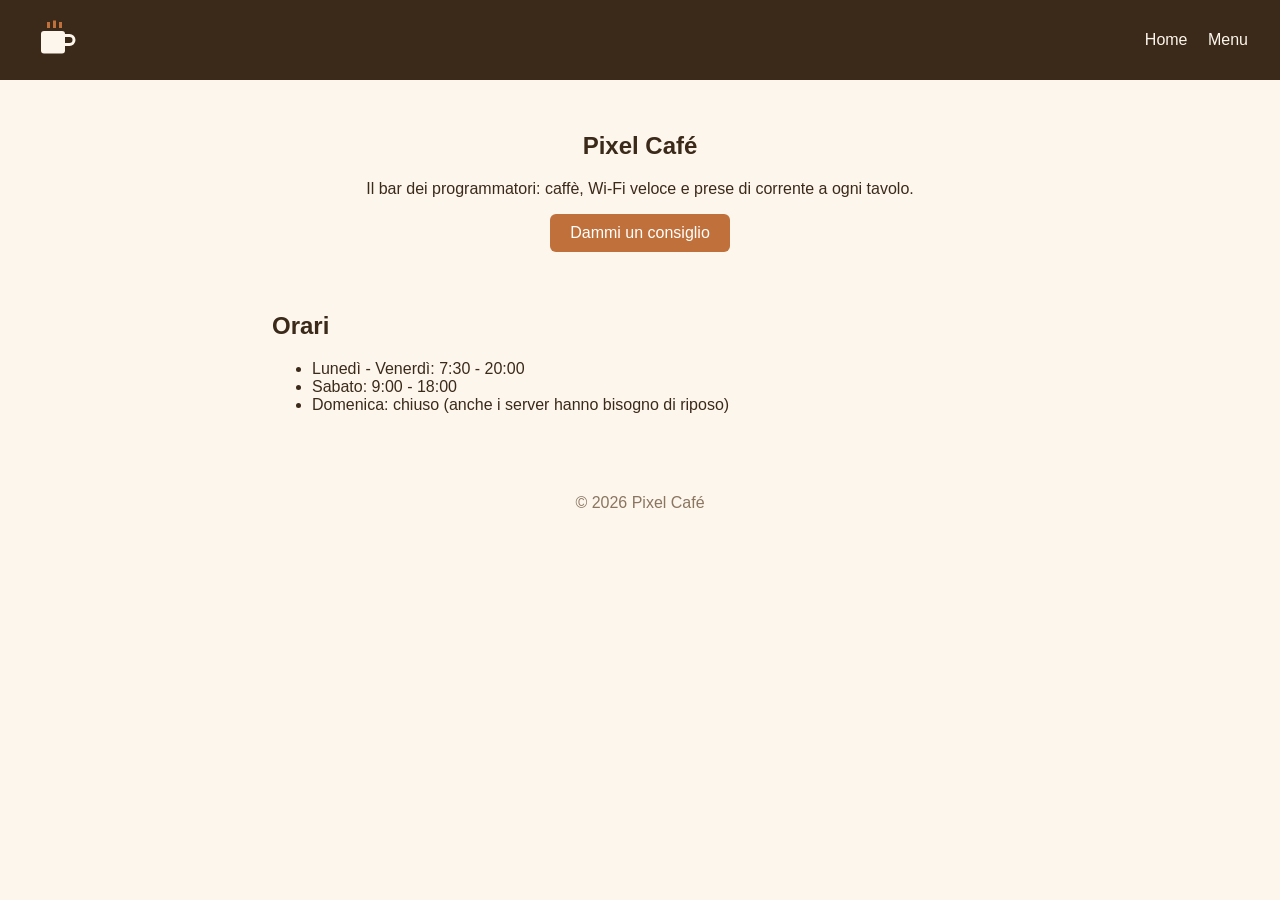
==== index.html @ 521093af "First commit" ====
<!DOCTYPE html>
<html lang="it">
<head>
  <meta charset="UTF-8">
  <meta name="viewport" content="width=device-width, initial-scale=1.0">
  <title>Pixel Café</title>
  <link rel="stylesheet" href="style.css">
</head>
<body>
  <header class="header">
    <img src="assets/logo.svg" alt="Logo Pixel Café" class="logo">
    <nav>
      <a href="index.html">Home</a>
      <a href="menu.html">Menu</a>
    </nav>
  </header>

  <main>
    <section class="hero">
      <h1>Pixel Café</h1>
      <p>Il bar dei programmatori: caffè, Wi-Fi veloce e prese di corrente a ogni tavolo.</p>
      <button id="quote-btn">Dammi un consiglio</button>
      <p id="quote" class="quote"></p>
    </section>

    <section class="info">
      <h2>Orari</h2>
      <ul>
        <li>Lunedì - Venerdì: 7:30 - 20:00</li>
        <li>Sabato: 9:00 - 18:00</li>
        <li>Domenica: chiuso (anche i server hanno bisogno di riposo)</li>
      </ul>
    </section>
  </main>

  <footer class="footer">
    <p>© 2026 Pixel Café</p>
  </footer>

  <script src="script.js"></script>
</body>
</html>
---- style.css ----
* {
  box-sizing: border-box;
}

body {
  margin: 0;
  font-family: Arial, Helvetica, sans-serif;
  background-color: #fdf6ec;
  color: #3b2a1a;
}

.header {
  display: flex;
  justify-content: space-between;
  align-items: center;
  padding: 16px 32px;
  background-color: #3b2a1a;
}

.logo {
  width: 48px;
}

nav a {
  color: #fdf6ec;
  margin-left: 16px;
  text-decoration: none;
}

main {
  max-width: 800px;
  margin: 0 auto;
  padding: 32px;
}

.hero {
  text-align: center;
}

button {
  padding: 10px 20px;
  border: none;
  border-radius: 6px;
  background-color: #c0703a;
  color: white;
  font-size: 16px;
  cursor: pointer;
}

.quote {
  font-style: italic;
  min-height: 24px;
}

.menu {
  width: 100%;
  border-collapse: collapse;
}

.menu th,
.menu td {
  padding: 8px;
  border-bottom: 1px solid #d9c3a5;
  text-align: left;
}

.footer {
  text-align: center;
  padding: 16px;
  color: #8a7560;
}
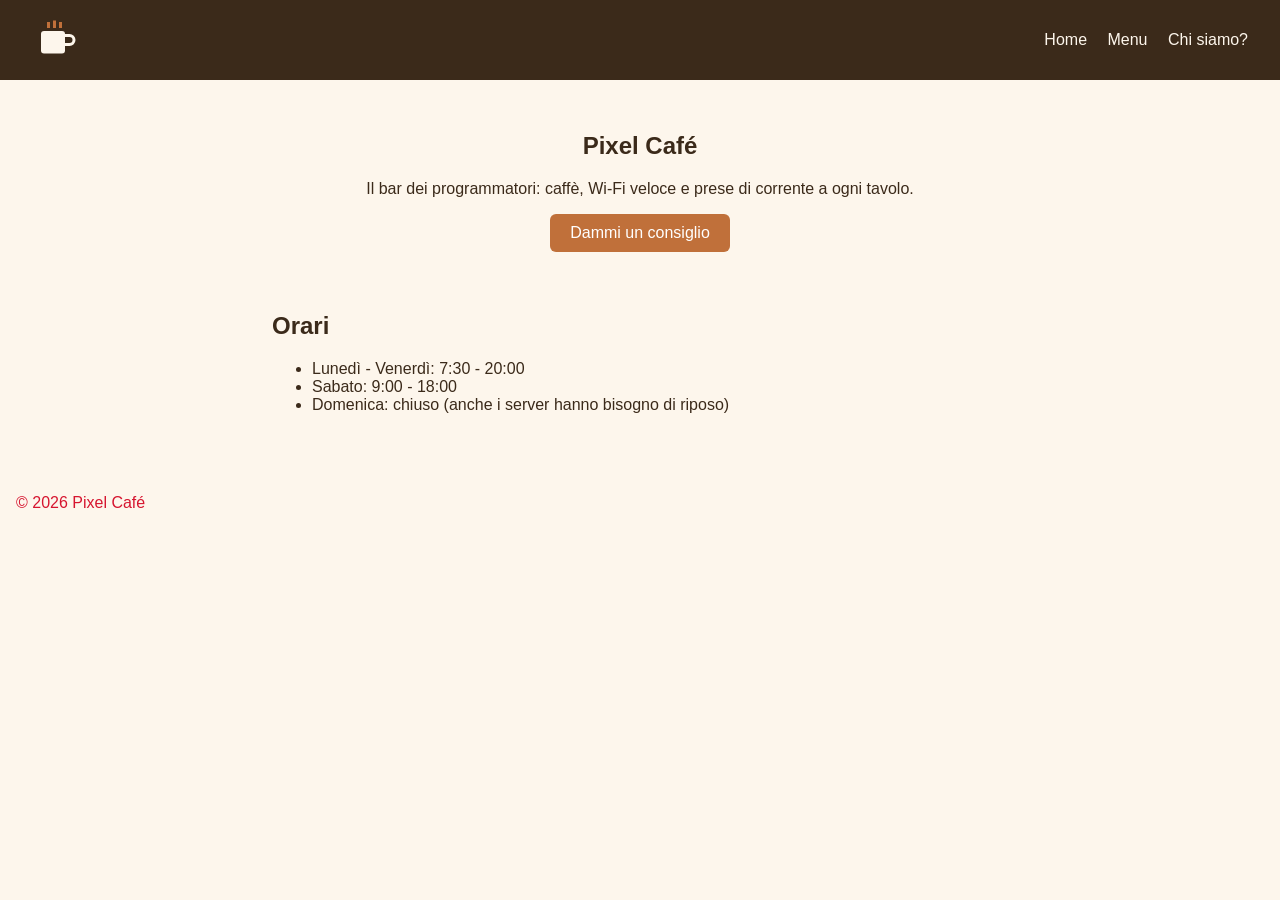
==== commit 41216663: "map with location" ====
--- a/index.html
+++ b/index.html
@@ -12,6 +12,7 @@
     <nav>
       <a href="index.html">Home</a>
       <a href="menu.html">Menu</a>
+      <a href="chisiamo.html">Chi siamo?</a>
     </nav>
   </header>
 
--- a/style.css
+++ b/style.css
@@ -65,7 +65,35 @@
 }
 
 .footer {
+  text-align: left;
+  padding: 16px;
+ 
+  color: #d6152f;
+}
+
+.chisiamo p {
   text-align: center;
-  padding: 16px;
-  color: #8a7560;
+
 }
+
+.chisiamo h1 {
+  text-align: center;
+} 
+
+.chisiamo h2 {
+  text-align: center;
+}
+
+.chisiamo2 iframe {
+  width: 100%;
+  height: 250px;
+  max-width: 300px;
+  margin: auto;
+  display: block;
+
+}.chisiamo2 p {
+  text-align: center;
+}
+.chisiamo2 h2 {
+  text-align: center;
+}
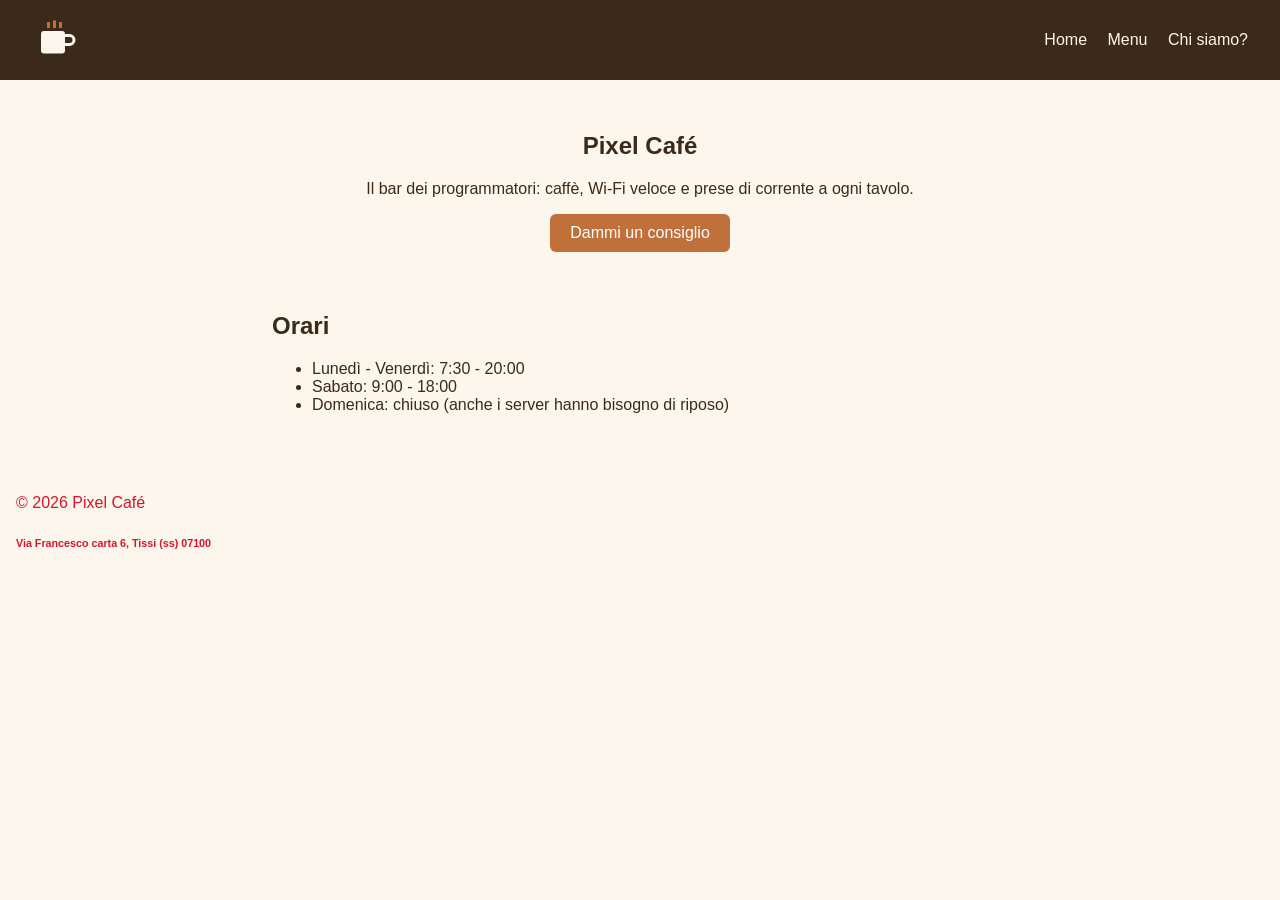
==== commit a0ac5db7: "aggiornamento chisiamo.html" ====
--- a/index.html
+++ b/index.html
@@ -35,7 +35,8 @@
   </main>
 
   <footer class="footer">
-    <p>© 2026 Pixel Café</p>
+    <p>© 2026 Pixel Café</p>  
+    <h6>Via Francesco carta 6, Tissi (ss) 07100 </h6> 
   </footer>
 
   <script src="script.js"></script>
